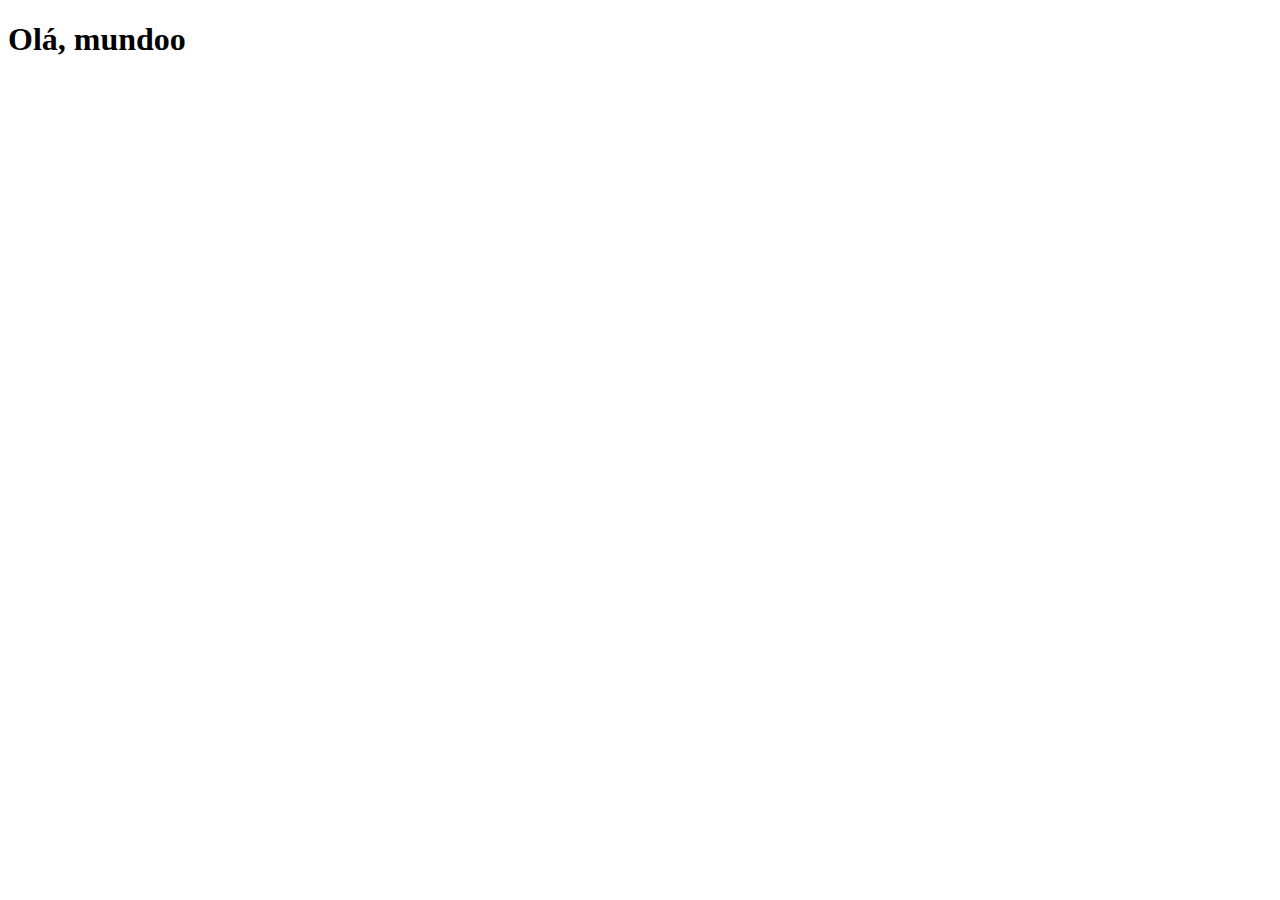
==== index.html @ 23dba8e0 "projeto de redes" ====
<!DOCTYPE html>
<html lang="pt-br">
<head>
    <meta charset="UTF-8">
    <meta http-equiv="X-UA-Compatible" content="IE=edge">
    <meta name="viewport" content="width=device-width, initial-scale=1.0">
    <link rel="shortcut icon" href="favicon.ico" type="image/x-icon">
    <title>Projeto Midias Sociais</title>
</head>
<body>
    <h1>Olá, mundoo</h1>
</body>
</html>
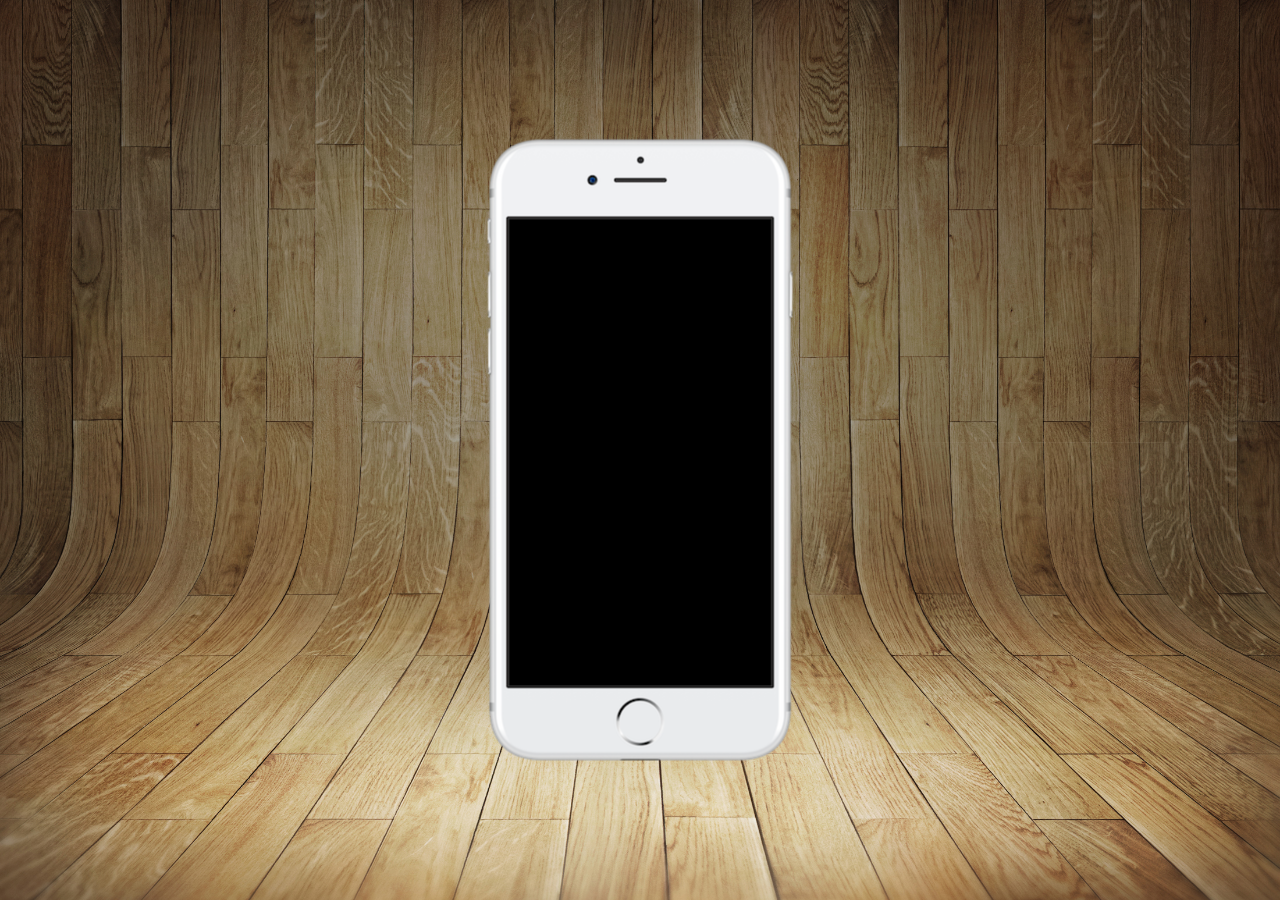
==== commit 5aa4545f: "projeto midias" ====
--- a/index.html
+++ b/index.html
@@ -5,9 +5,17 @@
     <meta http-equiv="X-UA-Compatible" content="IE=edge">
     <meta name="viewport" content="width=device-width, initial-scale=1.0">
     <link rel="shortcut icon" href="favicon.ico" type="image/x-icon">
+    <link rel="stylesheet" href="estilo/style.css">
     <title>Projeto Midias Sociais</title>
 </head>
 <body>
-    <h1>Olá, mundoo</h1>
+    <main>
+        <section id="telefone">
+
+        </section>
+        <section id="redes-sociais">
+
+        </section>
+    </main>
 </body>
 </html>--- a/estilo/style.css
+++ b/estilo/style.css
@@ -0,0 +1,38 @@
+@charset "UTF-8";
+
+*{
+    margin: 0px;
+    padding: 0px;
+    font-family: Arial, Helvetica, sans-serif;
+}
+
+html, body{
+    height: 100vh;
+    width: 100vw;
+    background-color: black;
+}
+
+body{
+    background: url('../imagens/fundo-madeira.jpg') no-repeat top center;
+    background-size: cover;
+    background-attachment: fixed;
+}
+
+main{
+    height: 100vh;
+    position: relative;
+    
+}
+
+section#telefone{
+    height: 627px;
+    width: 311px;
+    background-image: url('../imagens/frame-iphone.png');
+    background-repeat: no-repeat;
+    background-size: cover;
+
+    position: absolute;
+    top: 50%;
+    left: 50%;
+    transform: translate(-50%, -50%);
+}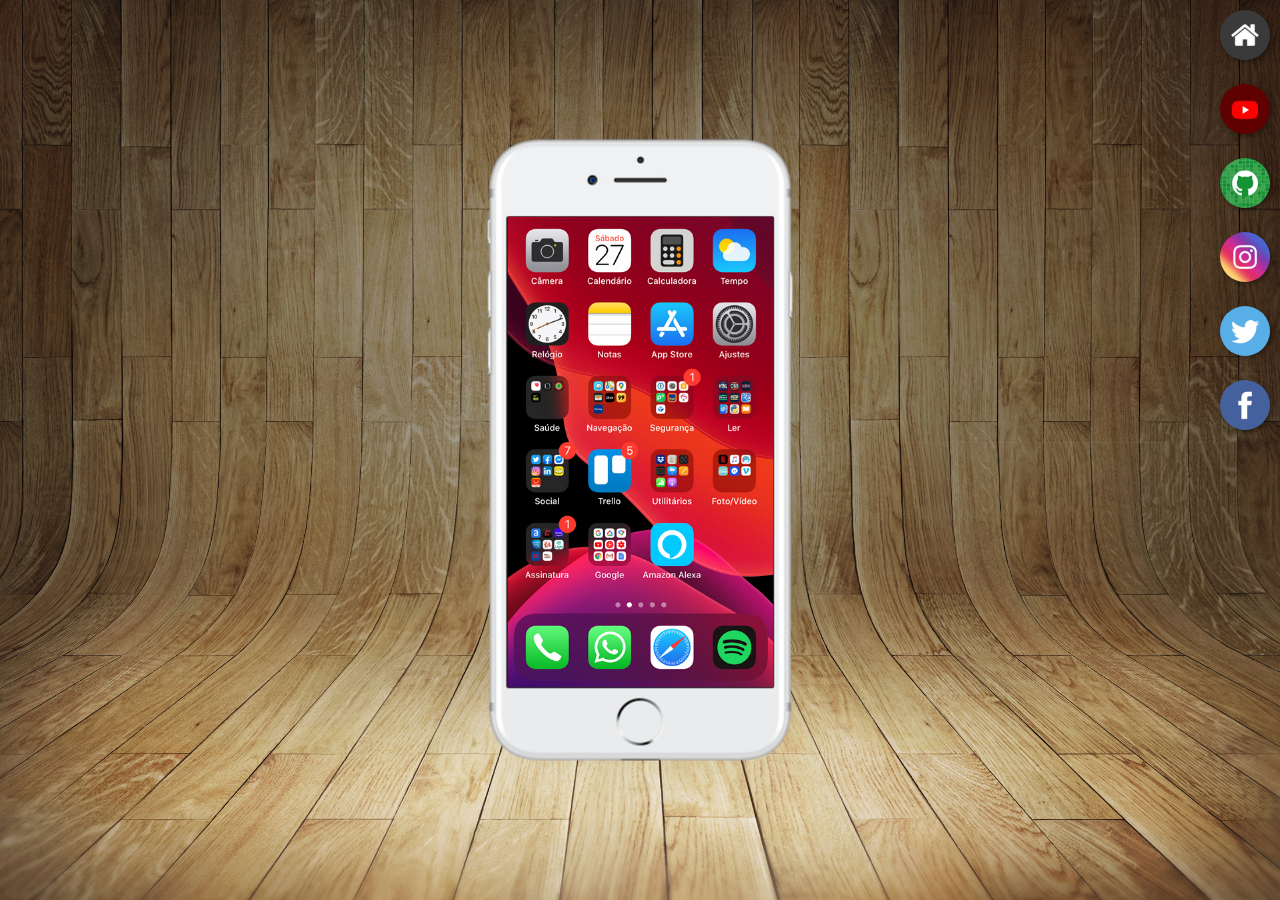
==== commit e112a0d0: "d013" ====
--- a/index.html
+++ b/index.html
@@ -11,10 +11,15 @@
 <body>
     <main>
         <section id="telefone">
-
+            <iframe src="home.html" name="tela" id="tela" frameborder="0">Seu navegador não é compatível com isso</iframe>
         </section>
         <section id="redes-sociais">
-
+            <a href="#" target="tela"><img src="imagens/logo-home.jpg" alt="Imagem home"></a><br>
+            <a href="#" target="tela"><img src="imagens/logo-youtube.jpg" alt=""></a><br>
+            <a href="#" target="tela"><img src="imagens/logo-github.jpg" alt=""></a><br>
+            <a href="#" target="tela"><img src="imagens/logo-instagram.jpg" alt=""></a><br>
+            <a href="#" target="tela"><img src="imagens/logo-twitter.jpg" alt=""></a><br>
+            <a href="#" target="tela"><img src="imagens/logo-facebook.jpg" alt=""></a>
         </section>
     </main>
 </body>
--- a/estilo/style.css
+++ b/estilo/style.css
@@ -35,4 +35,34 @@
     top: 50%;
     left: 50%;
     transform: translate(-50%, -50%);
+}
+
+iframe#tela{
+    position: relative;
+
+    top: 80px;
+    left: 23px;
+
+    height: 471px;
+    width: 266px;
+}
+
+section#redes-sociais{
+    text-align: right;
+}
+
+section#redes-sociais > a > img{
+    width: 50px;
+    height: 50px;
+    margin: 10px;
+    border-radius: 50%;
+    box-shadow: 2px 2px 5px rgba(0, 0, 0, 0.397);
+    box-sizing: border-box;
+}
+
+section#redes-sociais img:hover{
+border: 2px solid rgba(255, 255, 255, 0.568);
+transform: translate(-3px, -3px);
+box-shadow: 5px 5px 10px rgba(0, 0, 0, 0.493);
+transition: transform 0.3s, border 0.3s;
 }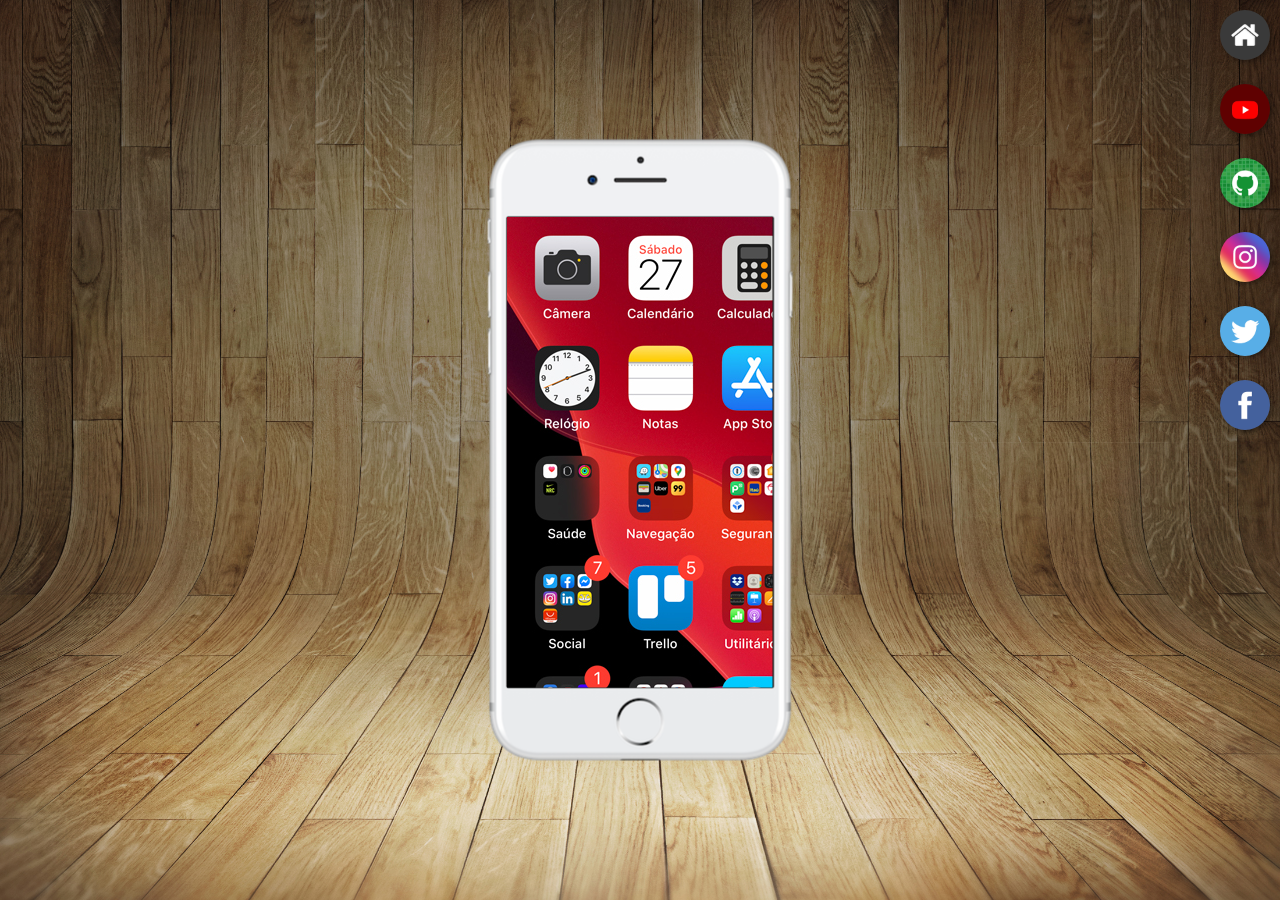
==== commit 66deee4f: "projeto sociais" ====
--- a/index.html
+++ b/index.html
@@ -11,15 +11,15 @@
 <body>
     <main>
         <section id="telefone">
-            <iframe src="home.html" name="tela" id="tela" frameborder="0">Seu navegador não é compatível com isso</iframe>
+            <iframe src="imagens/tela-home.jpg" name="tela" id="tela" frameborder="0">Seu navegador não é compatível com isso</iframe>
         </section>
         <section id="redes-sociais">
-            <a href="#" target="tela"><img src="imagens/logo-home.jpg" alt="Imagem home"></a><br>
-            <a href="#" target="tela"><img src="imagens/logo-youtube.jpg" alt=""></a><br>
-            <a href="#" target="tela"><img src="imagens/logo-github.jpg" alt=""></a><br>
-            <a href="#" target="tela"><img src="imagens/logo-instagram.jpg" alt=""></a><br>
+            <a href="paginas-sociais/home.html" target="tela"><img src="imagens/logo-home.jpg" alt="Imagem home"></a><br>
+            <a href="paginas-sociais/youtube.html" target="tela"><img src="imagens/logo-youtube.jpg" alt=""></a><br>
+            <a href="paginas-sociais/github.html" target="tela"><img src="imagens/logo-github.jpg" alt=""></a><br>
+            <a href="paginas-sociais/instagram.html" target="tela"><img src="imagens/logo-instagram.jpg" alt=""></a><br>
             <a href="#" target="tela"><img src="imagens/logo-twitter.jpg" alt=""></a><br>
-            <a href="#" target="tela"><img src="imagens/logo-facebook.jpg" alt=""></a>
+            <a href="paginas-sociais/facebook.html" target="tela"><img src="imagens/logo-facebook.jpg" alt=""></a>
         </section>
     </main>
 </body>
--- a/estilo/style.css
+++ b/estilo/style.css
@@ -41,7 +41,7 @@
     position: relative;
 
     top: 80px;
-    left: 23px;
+    left: 22px;
 
     height: 471px;
     width: 266px;
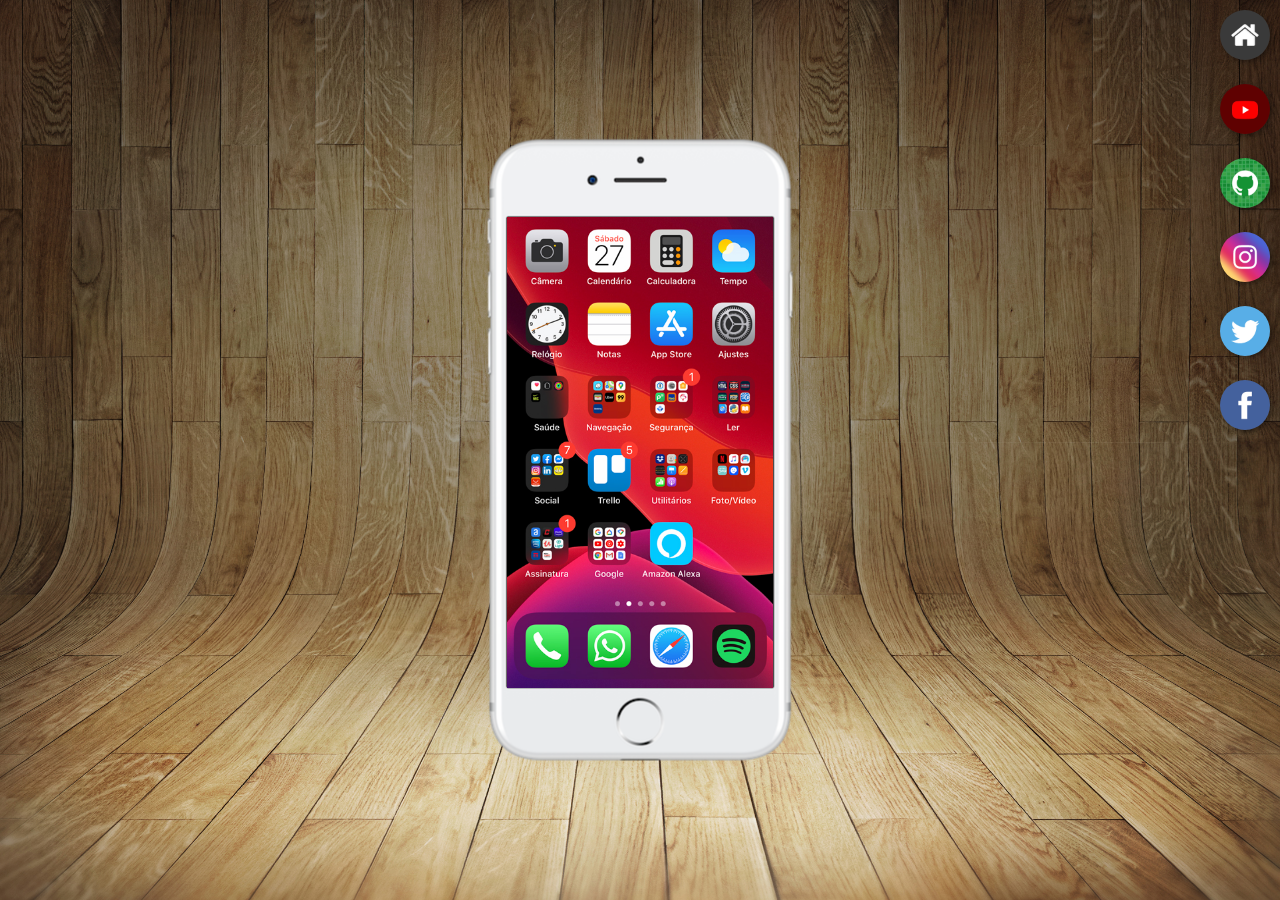
==== commit e8ad4564: "terminando projeto" ====
--- a/index.html
+++ b/index.html
@@ -11,14 +11,14 @@
 <body>
     <main>
         <section id="telefone">
-            <iframe src="imagens/tela-home.jpg" name="tela" id="tela" frameborder="0">Seu navegador não é compatível com isso</iframe>
+            <iframe src="paginas-sociais/home.html" name="tela" id="tela" frameborder="0">Seu navegador não é compatível com isso</iframe>
         </section>
         <section id="redes-sociais">
             <a href="paginas-sociais/home.html" target="tela"><img src="imagens/logo-home.jpg" alt="Imagem home"></a><br>
             <a href="paginas-sociais/youtube.html" target="tela"><img src="imagens/logo-youtube.jpg" alt=""></a><br>
             <a href="paginas-sociais/github.html" target="tela"><img src="imagens/logo-github.jpg" alt=""></a><br>
             <a href="paginas-sociais/instagram.html" target="tela"><img src="imagens/logo-instagram.jpg" alt=""></a><br>
-            <a href="#" target="tela"><img src="imagens/logo-twitter.jpg" alt=""></a><br>
+            <a href="paginas-sociais/twitter.html" target="tela"><img src="imagens/logo-twitter.jpg" alt=""></a><br>
             <a href="paginas-sociais/facebook.html" target="tela"><img src="imagens/logo-facebook.jpg" alt=""></a>
         </section>
     </main>
